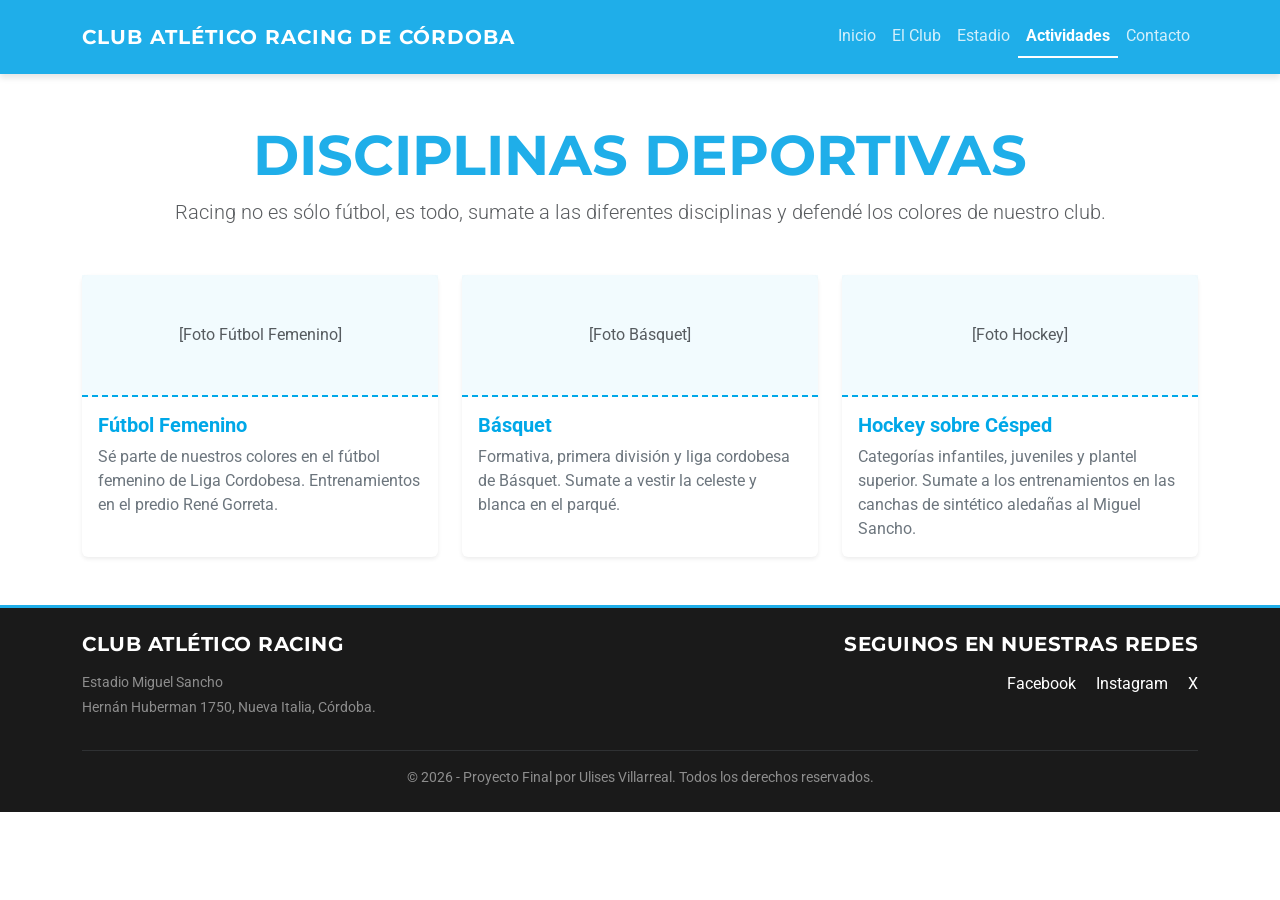
==== pages/actividades.html @ a2278cc3 "Estructura completa de las 5 paginas terminada" ====
<!DOCTYPE html>
<html lang="es">
<head>
    <meta charset="UTF-8">
    <meta name="viewport" content="width=device-width, initial-scale=1.0">
    
    <title>Club Atlético Racing - Sitio Oficial</title>
    <meta name="description" content="Bienvenido al sitio oficial del Club Atlético Racing. Conocé el club, su historia, instalaciones, disciplinas y cómo asociarte al primer campeón internacional del interior del país.">
    <meta name="keywords" content="Racing Cba, La Academia, Estadio Miguel Sancho, nueva italia, fútbol argentino, primera nacional, asociate a Racing">
    
    <link rel="shortcut icon" href="./assets/img/favicon.ico" type="image/x-icon">

    <link rel="preconnect" href="https://fonts.googleapis.com">
    <link rel="preconnect" href="https://fonts.gstatic.com" crossorigin>
    <link href="https://fonts.googleapis.com/css2?family=Montserrat:wght@400;700&family=Roboto:wght@300;400;700&display=swap" rel="stylesheet">

    <link href="https://cdn.jsdelivr.net/npm/bootstrap@5.3.3/dist/css/bootstrap.min.css" rel="stylesheet" integrity="sha384-QWTKZyjpPEjISv5WaRU9OFeRpok6YctnYmDr5pNlyT2bRjXh0JMhjY6hW+ALEwIH" crossorigin="anonymous">

    <link rel="stylesheet" href="../assets/css/main.css">
</head>
<body>

<header>
    <nav class="navbar navbar-expand-lg navbar-dark">
        <div class="container">
            <a class="navbar-brand" href="./index.html">
                Club Atlético Racing de Córdoba
            </a>
            
            <button class="navbar-toggler" type="button" data-bs-toggle="collapse" data-bs-target="#navbarNav" aria-controls="navbarNav" aria-expanded="false" aria-label="Toggle navigation">
                <span class="navbar-toggler-side"></span>
                <span class="navbar-toggler-icon"></span>
            </button>
            
            <div class="collapse navbar-collapse justify-content-end" id="navbarNav">
                <ul class="navbar-nav ms-auto">
    <li class="nav-item">
        <a class="nav-link" href="../index.html">Inicio</a>
    </li>
    <li class="nav-item">
        <a class="nav-link" href="./club.html">El Club</a>
    </li>
    <li class="nav-item">
        <a class="nav-link" href="./instalaciones.html">Estadio</a>
    <li class="nav-item">
        <a class="nav-link active" aria-current="page" href="./actividades.html">Actividades</a> </li>
    </li>
    <li class="nav-item">
        <a class="nav-link" href="./contacto.html">Contacto</a>
    </li>
</ul>
            </div>
        </div>
    </nav>
</header>

<main class="container my-5">
    <div class="text-center mb-5">
        <h1 class="display-4 fw-bold section-titulo text-uppercase">Disciplinas Deportivas</h1>
        <p class="lead text-muted">Racing no es sólo fútbol, es todo, sumate a las diferentes disciplinas y defendé los colores de nuestro club.</p>
    </div>

    <div class="row g-4">
        <div class="col-12 col-md-4">
            <div class="card h-100 shadow-sm border-0">
                <div class="p-5 text-center text-muted" style="background-color: rgba(0, 168, 232, 0.05); border-bottom: 2px dashed #00a8e8;">
                    [Foto Fútbol Femenino]
                </div>
                <div class="card-body">
                    <h3 class="card-title h5 fw-bold" style="color: #00a8e8;">Fútbol Femenino</h3>
                    <p class="card-text text-secondary">Sé parte de nuestros colores en el fútbol femenino de Liga Cordobesa. Entrenamientos en el predio René Gorreta.</p>
                </div>
            </div>
        </div>

        <div class="col-12 col-md-4">
            <div class="card h-100 shadow-sm border-0">
                <div class="p-5 text-center text-muted" style="background-color: rgba(0, 168, 232, 0.05); border-bottom: 2px dashed #00a8e8;">
                    [Foto Básquet]
                </div>
                <div class="card-body">
                    <h3 class="card-title h5 fw-bold" style="color: #00a8e8;">Básquet</h3>
                    <p class="card-text text-secondary">Formativa, primera división y liga cordobesa de Básquet. Sumate a vestir la celeste y blanca en el parqué.</p>
                </div>
            </div>
        </div>

        <div class="col-12 col-md-4">
            <div class="card h-100 shadow-sm border-0">
                <div class="p-5 text-center text-muted" style="background-color: rgba(0, 168, 232, 0.05); border-bottom: 2px dashed #00a8e8;">
                    [Foto Hockey]
                </div>
                <div class="card-body">
                    <h3 class="card-title h5 fw-bold" style="color: #00a8e8;">Hockey sobre Césped</h3>
                    <p class="card-text text-secondary">Categorías infantiles, juveniles y plantel superior. Sumate a los entrenamientos en las canchas de sintético aledañas al Miguel Sancho.</p>
                </div>
            </div>
        </div>
    </div>
</main>

<footer class="site-footer bg-dark text-white py-4 mt-5">
    <div class="container text-center text-md-start">
        <div class="row g-4">
            <div class="col-12 col-md-6">
                <h4 class="text-uppercase fw-bold h5 mb-3">Club Atlético Racing</h4>
                <p class="small text-white-50 mb-1">Estadio Miguel Sancho</p>
                <p class="small text-white-50">Hernán Huberman 1750, Nueva Italia, Córdoba.</p>
            </div>
            <div class="col-12 col-md-6 text-md-end">
                <h4 class="text-uppercase fw-bold h5 mb-3">Seguinos en nuestras redes</h4>
                <div class="footer-redes">
                    <a href="https://facebook.com" target="_blank" class="text-white me-3 text-decoration-none">Facebook</a>
                    <a href="https://instagram.com" target="_blank" class="text-white me-3 text-decoration-none">Instagram</a>
                    <a href="https://twitter.com" target="_blank" class="text-white text-decoration-none">X</a>
                </div>
            </div>
        </div>
        <hr class="border-secondary my-3">
        <div class="text-center">
            <p class="small text-white-50 mb-0">&copy; 2026 - Proyecto Final por Ulises Villarreal. Todos los derechos reservados.</p>
        </div>
    </div>
</footer>
    <script src="https://cdn.jsdelivr.net/npm/bootstrap@5.3.3/dist/js/bootstrap.bundle.min.js" integrity="sha384-YvpcrYf0tY3lHB60NNkmXc5s9fDVZLESaAA55NDzOxhy9GkcIdslK1eN7N6jIeHz" crossorigin="anonymous"></script>
</body>
</html>
---- assets/css/main.css ----
body {
  background-color: #ffffff !important;
  font-family: "Roboto", sans-serif;
  color: #1a1a1a;
}

h1 {
  font-family: "Montserrat", sans-serif;
  color: #1faee9;
}

header .navbar {
  background-color: #1faee9 !important;
  padding: 1rem 0;
  box-shadow: 0 4px 6px rgba(0, 0, 0, 0.1);
}
header .navbar .navbar-brand {
  font-family: "Montserrat", sans-serif;
  font-weight: 700;
  text-transform: uppercase;
  letter-spacing: 1px;
}
header .navbar .nav-link {
  font-family: "Roboto", sans-serif;
  color: rgba(255, 255, 255, 0.8) !important;
  font-weight: 400;
  transition: color 0.3s ease;
}
header .navbar .nav-link:hover {
  color: #ffffff !important;
}
header .navbar .nav-link.active {
  color: #ffffff !important;
  font-weight: 700;
  border-bottom: 2px solid #ffffff;
}

.site-footer {
  background-color: #1a1a1a !important;
  border-top: 3px solid #1faee9;
}
.site-footer h4 {
  font-family: "Montserrat", sans-serif;
  letter-spacing: 0.5px;
}
.site-footer p {
  font-family: "Roboto", sans-serif;
}
.site-footer .footer-redes a {
  font-family: "Roboto", sans-serif;
  transition: color 0.2s ease;
}
.site-footer .footer-redes a:hover {
  color: #1faee9 !important;
}

.btn-principal {
  background-color: #1faee9;
  color: #ffffff;
  font-family: "Montserrat", sans-serif;
  font-weight: 700;
  text-transform: uppercase;
  padding: 0.75rem 2rem;
  border: 2px solid #1faee9;
  border-radius: 4px;
  transition: all 0.3s ease-in-out;
}
.btn-principal:hover {
  background-color: transparent;
  color: #ffffff;
  border-color: #ffffff;
  transform: scale(1.05);
}

.hero-section {
  background: linear-gradient(rgba(26, 26, 26, 0.6), rgba(26, 26, 26, 0.6)), url("../../assets/img/hero-bg.jpg") no-repeat center center/cover;
  min-height: 80vh;
}
.hero-section h1 {
  font-family: "Montserrat", sans-serif;
  text-shadow: 2px 2px 4px rgba(0, 0, 0, 0.5);
}
.hero-section p {
  font-family: "Roboto", sans-serif;
  text-shadow: 1px 1px 3px rgba(0, 0, 0, 0.5);
}/*# sourceMappingURL=main.css.map */
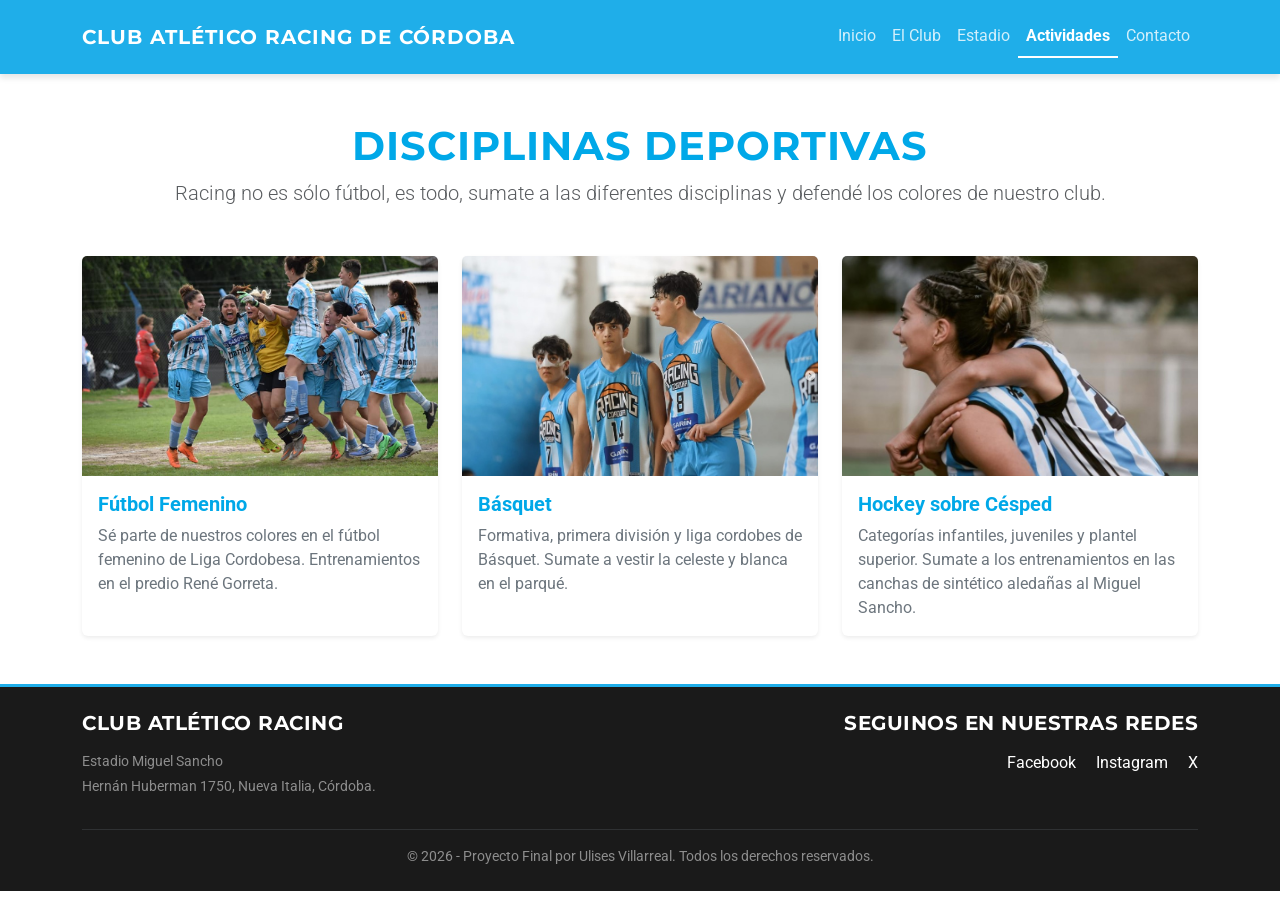
==== commit 2ce19cce: "Diseño terminado con imagenes  y optimizacion sass" ====
--- a/pages/actividades.html
+++ b/pages/actividades.html
@@ -61,42 +61,36 @@
     </div>
 
     <div class="row g-4">
-        <div class="col-12 col-md-4">
-            <div class="card h-100 shadow-sm border-0">
-                <div class="p-5 text-center text-muted" style="background-color: rgba(0, 168, 232, 0.05); border-bottom: 2px dashed #00a8e8;">
-                    [Foto Fútbol Femenino]
-                </div>
-                <div class="card-body">
-                    <h3 class="card-title h5 fw-bold" style="color: #00a8e8;">Fútbol Femenino</h3>
-                    <p class="card-text text-secondary">Sé parte de nuestros colores en el fútbol femenino de Liga Cordobesa. Entrenamientos en el predio René Gorreta.</p>
-                </div>
-            </div>
-        </div>
-
-        <div class="col-12 col-md-4">
-            <div class="card h-100 shadow-sm border-0">
-                <div class="p-5 text-center text-muted" style="background-color: rgba(0, 168, 232, 0.05); border-bottom: 2px dashed #00a8e8;">
-                    [Foto Básquet]
-                </div>
-                <div class="card-body">
-                    <h3 class="card-title h5 fw-bold" style="color: #00a8e8;">Básquet</h3>
-                    <p class="card-text text-secondary">Formativa, primera división y liga cordobesa de Básquet. Sumate a vestir la celeste y blanca en el parqué.</p>
-                </div>
-            </div>
-        </div>
-
-        <div class="col-12 col-md-4">
-            <div class="card h-100 shadow-sm border-0">
-                <div class="p-5 text-center text-muted" style="background-color: rgba(0, 168, 232, 0.05); border-bottom: 2px dashed #00a8e8;">
-                    [Foto Hockey]
-                </div>
-                <div class="card-body">
-                    <h3 class="card-title h5 fw-bold" style="color: #00a8e8;">Hockey sobre Césped</h3>
-                    <p class="card-text text-secondary">Categorías infantiles, juveniles y plantel superior. Sumate a los entrenamientos en las canchas de sintético aledañas al Miguel Sancho.</p>
-                </div>
+    <div class="col-12 col-md-4">
+        <div class="card h-100 shadow-sm border-0">
+            <img src="../assets/img/futbol-femenino.jpg" class="card-img-top" alt="Fútbol Femenino Racing de Córdoba">
+            <div class="card-body">
+                <h3 class="card-title h5 fw-bold" style="color: #00a8e8;">Fútbol Femenino</h3>
+                <p class="card-text text-secondary">Sé parte de nuestros colores en el fútbol femenino de Liga Cordobesa. Entrenamientos en el predio René Gorreta.</p>
             </div>
         </div>
     </div>
+
+    <div class="col-12 col-md-4">
+        <div class="card h-100 shadow-sm border-0">
+            <img src="../assets/img/basquet.jpg" class="card-img-top" alt="Básquet Racing de Córdoba">
+            <div class="card-body">
+                <h3 class="card-title h5 fw-bold" style="color: #00a8e8;">Básquet</h3>
+                <p class="card-text text-secondary">Formativa, primera división y liga cordobes de Básquet. Sumate a vestir la celeste y blanca en el parqué.</p>
+            </div>
+        </div>
+    </div>
+
+    <div class="col-12 col-md-4">
+        <div class="card h-100 shadow-sm border-0">
+            <img src="../assets/img/hockey.jpg" class="card-img-top" alt="Hockey Racing de Córdoba">
+            <div class="card-body">
+                <h3 class="card-title h5 fw-bold" style="color: #00a8e8;">Hockey sobre Césped</h3>
+                <p class="card-text text-secondary">Categorías infantiles, juveniles y plantel superior. Sumate a los entrenamientos en las canchas de sintético aledañas al Miguel Sancho.</p>
+            </div>
+        </div>
+    </div>
+</div>
 </main>
 
 <footer class="site-footer bg-dark text-white py-4 mt-5">
--- a/assets/css/main.css
+++ b/assets/css/main.css
@@ -1,3 +1,49 @@
+.btn-academia-outline, .btn-academia {
+  padding: 10px 20px;
+  border-radius: 8px;
+  font-weight: bold;
+  text-transform: uppercase;
+  transition: all 0.3s ease;
+  display: inline-block;
+  text-decoration: none;
+}
+
+.section-titulo {
+  font-family: "Montserrat", sans-serif;
+  color: #00a8e8;
+  font-size: 2.5rem;
+  text-transform: uppercase;
+  letter-spacing: 1px;
+}
+
+.btn-academia {
+  background-color: #00a8e8;
+  color: #ffffff;
+  border: none;
+}
+.btn-academia:hover {
+  background-color: #0086b8;
+  color: #ffffff;
+}
+
+.card-img-top {
+  height: 220px;
+  -o-object-fit: cover;
+     object-fit: cover;
+  width: 100%;
+}
+
+.btn-academia-outline {
+  background-color: transparent;
+  color: #00a8e8;
+  border: 2px solid #00a8e8;
+}
+.btn-academia-outline:hover {
+  background-color: #00a8e8;
+  color: #ffffff;
+  text-decoration: none;
+}
+
 body {
   background-color: #ffffff !important;
   font-family: "Roboto", sans-serif;
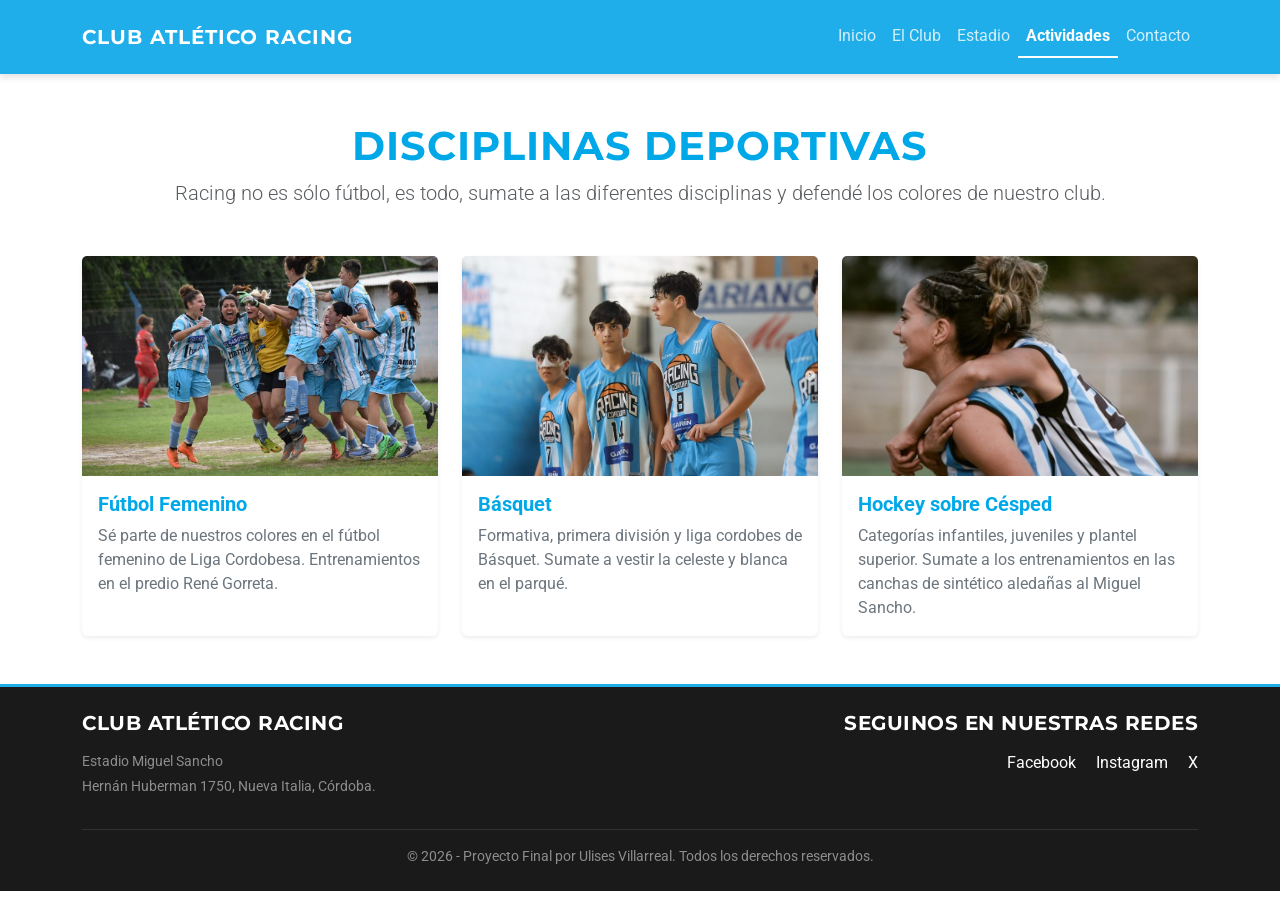
==== commit da9c9281: "Prueba final" ====
--- a/pages/actividades.html
+++ b/pages/actividades.html
@@ -24,7 +24,7 @@
     <nav class="navbar navbar-expand-lg navbar-dark">
         <div class="container">
             <a class="navbar-brand" href="./index.html">
-                Club Atlético Racing de Córdoba
+                Club Atlético Racing
             </a>
             
             <button class="navbar-toggler" type="button" data-bs-toggle="collapse" data-bs-target="#navbarNav" aria-controls="navbarNav" aria-expanded="false" aria-label="Toggle navigation">
